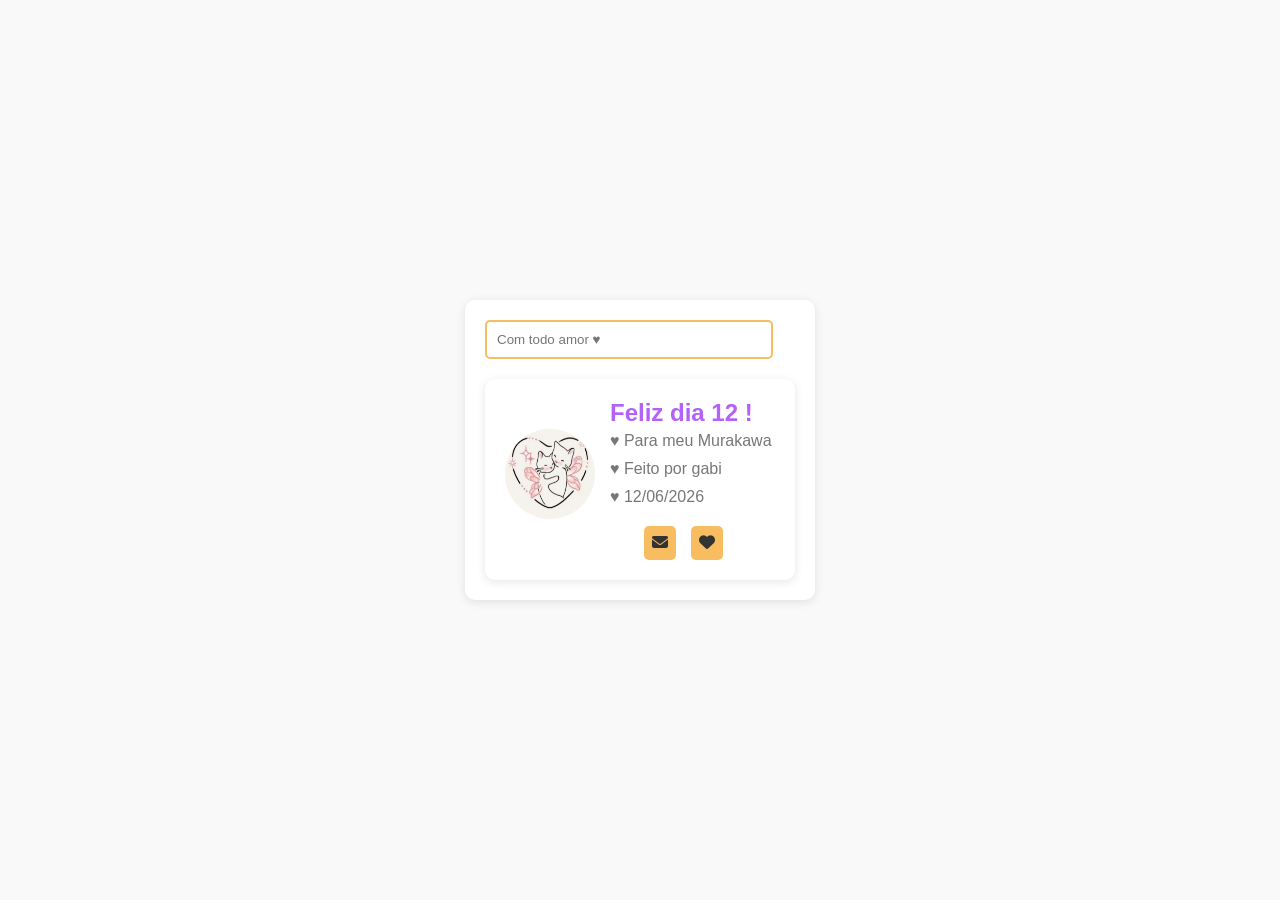
==== index.html @ 547d2816 "alteração de nome" ====
<!DOCTYPE html>
<html lang="pt-BR">
<head>
    <meta charset="UTF-8">
    <meta name="viewport" content="width=device-width, initial-scale=1.0">
    <link rel="stylesheet" href="css/style.css">
    <link rel="stylesheet" href="https://cdnjs.cloudflare.com/ajax/libs/font-awesome/6.5.2/css/all.min.css">
    <link rel="icon" type="image/x-icon" href="heart.ico">
    <title>J ♥ G</title>
</head>
<body>
    <div class="container">
        <input type="text" class="input" placeholder="Com todo amor ♥">
        <div class="profile">
            <img src="gato.jpg" alt="Foto de perfil" class="profile-img">
            <div class="info">
                <h2>Feliz dia 12 !</h2>
                <p>♥ Para meu Murakawa</p>
                <p>♥ Feito por gabi</p>
                <p>♥ 12/06/2026</p>
            <div class="botoes">
                <a href="mensagem.html" class="btn"><i class="fa-solid fa-envelope"></i></a>
                <a href="bonus.html" class="btn"><i class="fa-solid fa-heart"></i></a>
            </div>
            </div>
        </div>
    </div>
</body>
</html>
---- css/style.css ----
body {
    font-family: Arial, sans-serif;
    background-color: #f9f9f9;
    display: flex;
    justify-content: center;
    align-items: center;
    height: 100vh;
    margin: 0;
}

.container {
    background: white;
    border-radius: 10px;
    padding: 20px;
    box-shadow: 0 2px 10px rgba(0, 0, 0, 0.1);
    width: 90%;
    max-width: 350px;
}

.input {
    width: 93%; /*tamanho da barra*/
    padding: 10px;
    border: 2px solid #f8bc61;
    border-radius: 5px;
    margin-bottom: 20px;
}

.profile {
    display: flex;
    align-items: flex-start; /* Alinha os itens no topo */
    padding: 20px;
    background-color: #fff;
    border-radius: 10px;
    box-shadow: 0 2px 10px rgba(0, 0, 0, 0.1);
}

.profile-img {
    border-radius: 50%;
    width: 90px;
    height: 90px;
    margin-right: 15px;
    margin-top: 30px;
}

.info {
    display: flex;
    flex-direction: column;
    justify-content: center;
}

h2 {
    margin: 0;
    color: #b461f8;
}

p {
    margin: 5px 0;
    color: #777;
}

.btn {
    background-color: #f8bc61;
    border: none;
    border-radius: 5px;
    padding: 8px;
    color: #333;
    cursor: pointer;
    margin-right: 15px;
    margin-top: 15px;
    cursor: pointer;
    transition: background-color 0.3s;
    text-decoration: none;
}

.botoes {
    display: flex;
    justify-content: center; /* Alinha os botões no centro verticalmente */
}

* {
    box-sizing: border-box;
}

@media (max-width: 480px) {

    .profile {
        flex-direction: column;
        align-items: center;
        text-align: center;
    }

    .profile-img {
        margin: 0 0 15px 0;
    }

    .input {
        width: 100%;
    }

    .botoes {
        justify-content: center;
    }
}
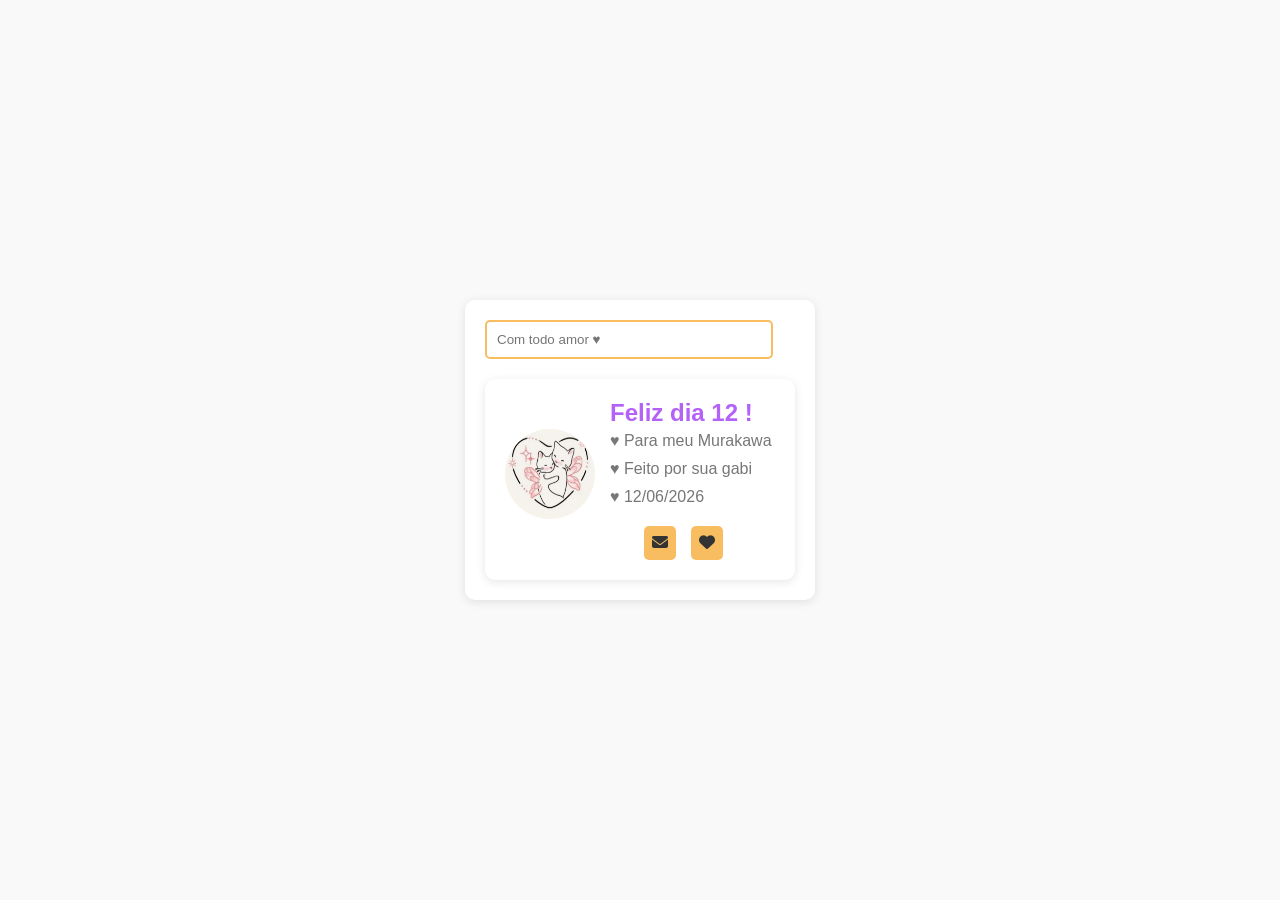
==== commit 244aaf51: "mudança no index" ====
--- a/index.html
+++ b/index.html
@@ -16,7 +16,7 @@
             <div class="info">
                 <h2>Feliz dia 12 !</h2>
                 <p>♥ Para meu Murakawa</p>
-                <p>♥ Feito por gabi</p>
+                <p>♥ Feito por sua gabi</p>
                 <p>♥ 12/06/2026</p>
             <div class="botoes">
                 <a href="mensagem.html" class="btn"><i class="fa-solid fa-envelope"></i></a>
